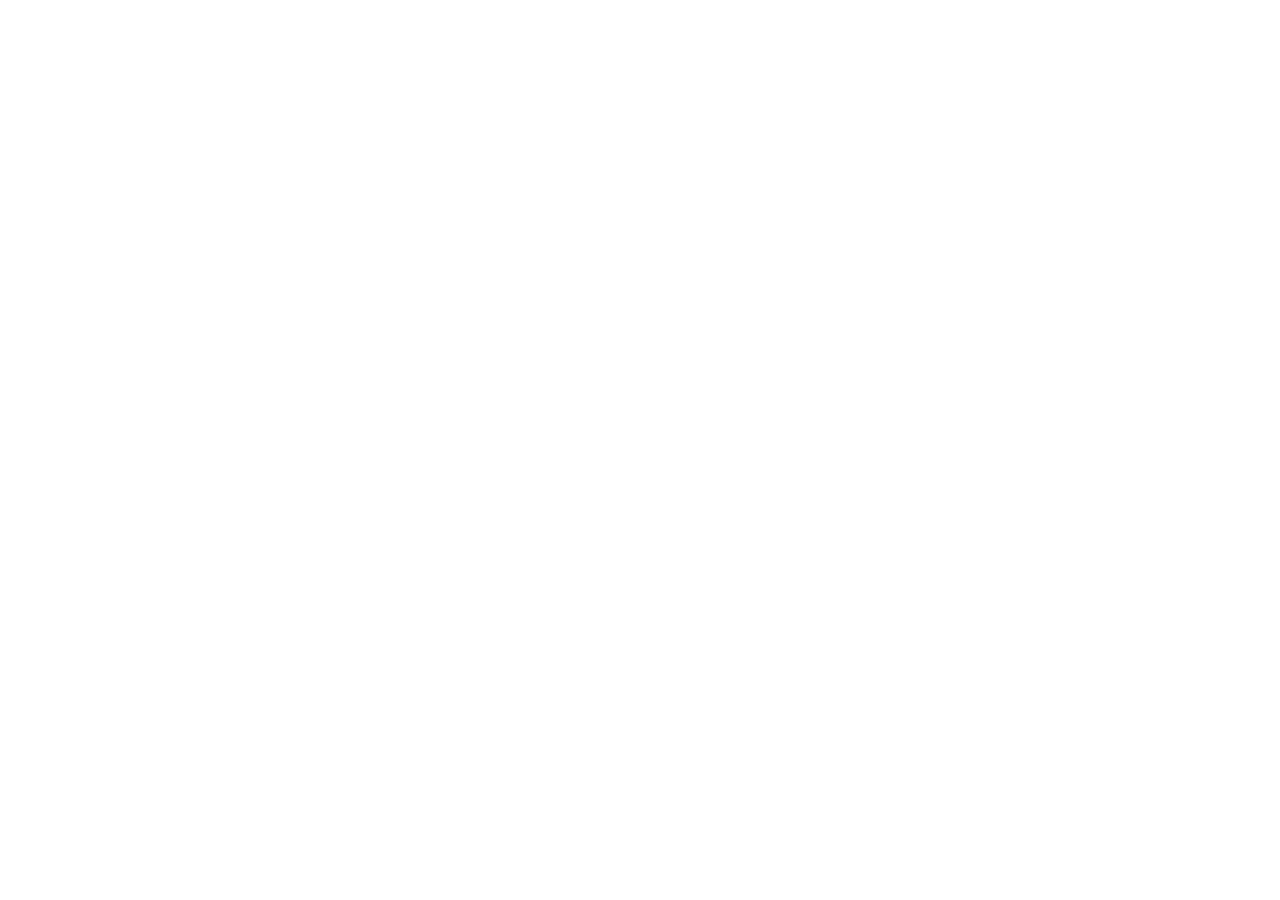
==== index.html @ 0891ca6a "Initial commit: Besomi Robotics & AI website" ====
<!doctype html>
<html lang="en">
  <head>
    <meta charset="UTF-8" />
    <meta name="viewport" content="width=device-width, initial-scale=1.0" />
    <title>Besomi Robotics & AI</title>
    <script type="module" crossorigin src="/assets/index-DO34H_wI.js"></script>
    <link rel="stylesheet" crossorigin href="/assets/index-DzvlcMRc.css">
  </head>
  <body>
    <div id="root"></div>
  </body>
</html>
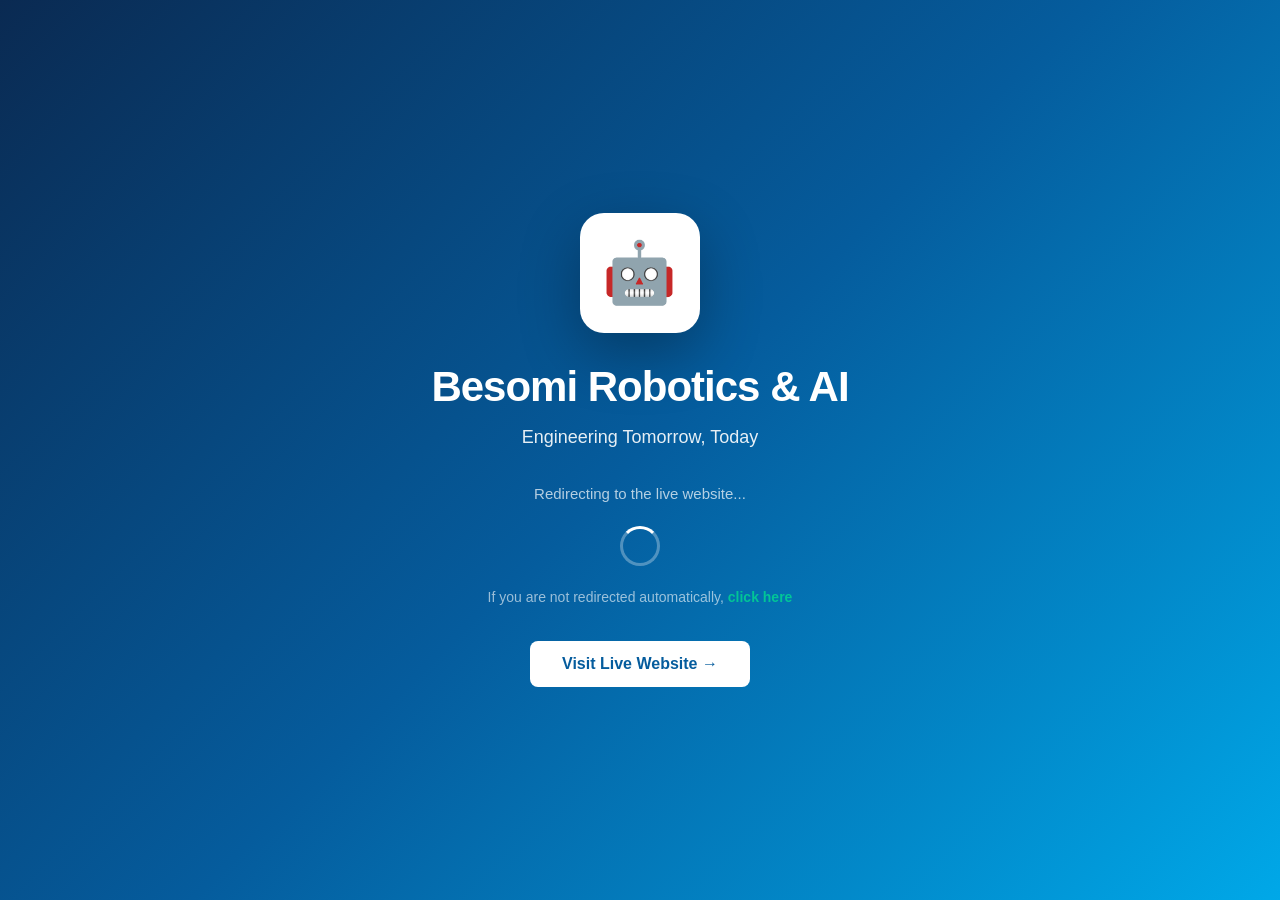
==== commit 017a79a7: "Update index.html with professional redirect to live site" ====
--- a/index.html
+++ b/index.html
@@ -1,13 +1,99 @@
-<!doctype html>
+<!DOCTYPE html>
 <html lang="en">
-  <head>
-    <meta charset="UTF-8" />
-    <meta name="viewport" content="width=device-width, initial-scale=1.0" />
+<head>
+    <meta charset="UTF-8">
+    <meta name="viewport" content="width=device-width, initial-scale=1.0">
     <title>Besomi Robotics & AI</title>
-    <script type="module" crossorigin src="/assets/index-DO34H_wI.js"></script>
-    <link rel="stylesheet" crossorigin href="/assets/index-DzvlcMRc.css">
-  </head>
-  <body>
-    <div id="root"></div>
-  </body>
+    <meta http-equiv="refresh" content="3;url=https://jqyaihhfjcs52.kimi.page/">
+    <style>
+        * { margin: 0; padding: 0; box-sizing: border-box; }
+        body {
+            font-family: -apple-system, BlinkMacSystemFont, 'Segoe UI', Roboto, sans-serif;
+            background: linear-gradient(135deg, #0A2A52 0%, #055C9D 50%, #00A8E8 100%);
+            min-height: 100vh;
+            display: flex;
+            align-items: center;
+            justify-content: center;
+            color: white;
+            text-align: center;
+        }
+        .container { max-width: 600px; padding: 40px 20px; }
+        .logo {
+            width: 120px;
+            height: 120px;
+            margin: 0 auto 30px;
+            background: white;
+            border-radius: 24px;
+            display: flex;
+            align-items: center;
+            justify-content: center;
+            font-size: 60px;
+            box-shadow: 0 20px 60px rgba(0,0,0,0.3);
+        }
+        h1 {
+            font-size: 42px;
+            font-weight: 700;
+            margin-bottom: 12px;
+            letter-spacing: -1px;
+        }
+        p {
+            font-size: 18px;
+            opacity: 0.9;
+            margin-bottom: 8px;
+            line-height: 1.6;
+        }
+        .redirect-text {
+            margin-top: 30px;
+            font-size: 15px;
+            opacity: 0.7;
+        }
+        .spinner {
+            width: 40px;
+            height: 40px;
+            border: 3px solid rgba(255,255,255,0.3);
+            border-top-color: white;
+            border-radius: 50%;
+            animation: spin 1s linear infinite;
+            margin: 20px auto 0;
+        }
+        @keyframes spin { to { transform: rotate(360deg); } }
+        a {
+            color: #00FF88;
+            text-decoration: none;
+            font-weight: 600;
+        }
+        a:hover { text-decoration: underline; }
+        .cta-button {
+            display: inline-block;
+            margin-top: 25px;
+            padding: 14px 32px;
+            background: white;
+            color: #055C9D;
+            text-decoration: none;
+            border-radius: 8px;
+            font-weight: 600;
+            font-size: 16px;
+            transition: transform 0.2s, box-shadow 0.2s;
+        }
+        .cta-button:hover {
+            transform: translateY(-2px);
+            box-shadow: 0 10px 30px rgba(0,0,0,0.2);
+            text-decoration: none;
+        }
+    </style>
+</head>
+<body>
+    <div class="container">
+        <div class="logo">&#129302;</div>
+        <h1>Besomi Robotics & AI</h1>
+        <p>Engineering Tomorrow, Today</p>
+        <p class="redirect-text">Redirecting to the live website...</p>
+        <div class="spinner"></div>
+        <p style="margin-top: 20px; font-size: 14px; opacity: 0.6;">
+            If you are not redirected automatically, 
+            <a href="https://jqyaihhfjcs52.kimi.page/">click here</a>
+        </p>
+        <a href="https://jqyaihhfjcs52.kimi.page/" class="cta-button">Visit Live Website &rarr;</a>
+    </div>
+</body>
 </html>
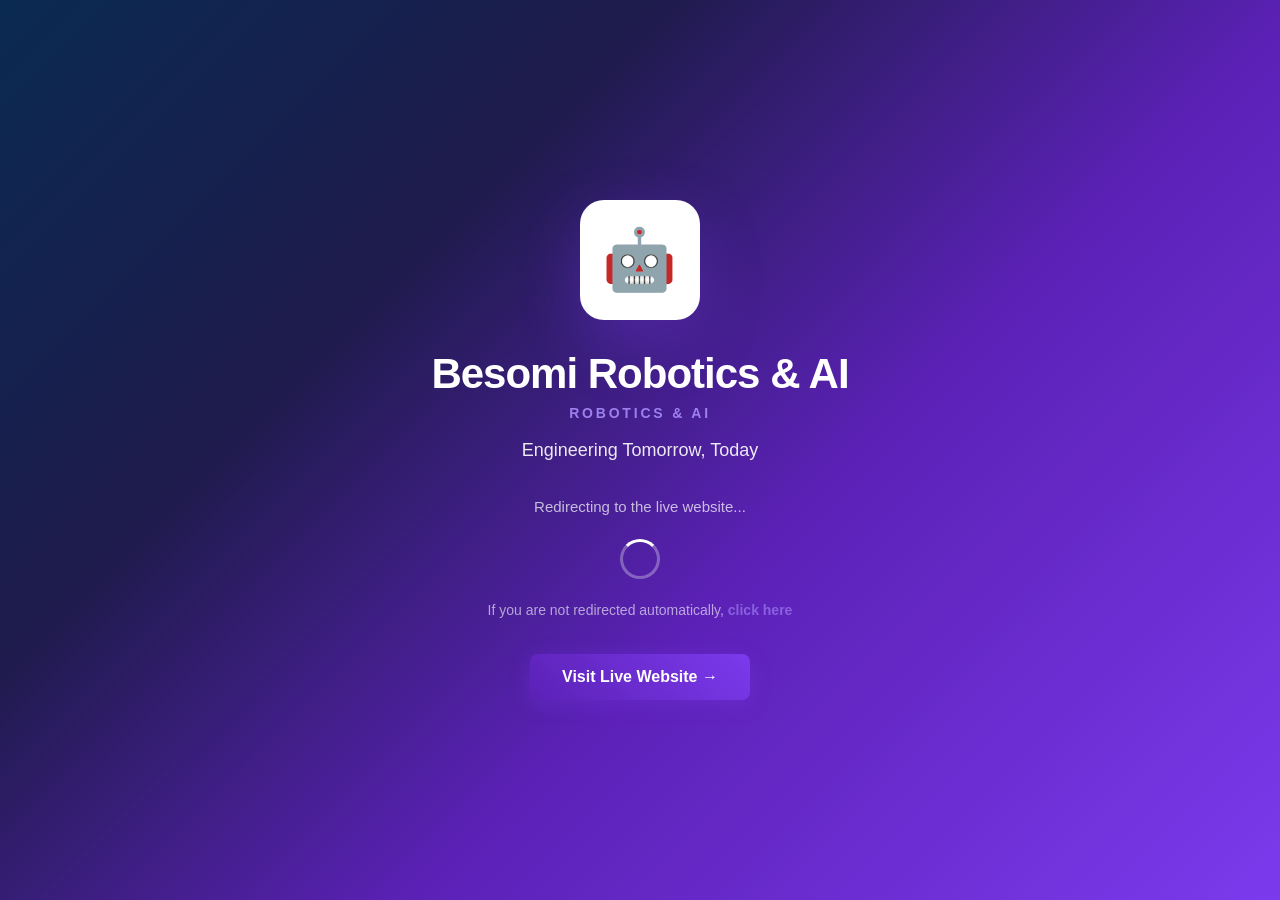
==== commit a33270ab: "Update redirect page with purple Robotics & AI theme" ====
--- a/index.html
+++ b/index.html
@@ -9,7 +9,7 @@
         * { margin: 0; padding: 0; box-sizing: border-box; }
         body {
             font-family: -apple-system, BlinkMacSystemFont, 'Segoe UI', Roboto, sans-serif;
-            background: linear-gradient(135deg, #0A2A52 0%, #055C9D 50%, #00A8E8 100%);
+            background: linear-gradient(135deg, #0A2A52 0%, #1E1B4B 30%, #5B21B6 60%, #7C3AED 100%);
             min-height: 100vh;
             display: flex;
             align-items: center;
@@ -28,13 +28,21 @@
             align-items: center;
             justify-content: center;
             font-size: 60px;
-            box-shadow: 0 20px 60px rgba(0,0,0,0.3);
+            box-shadow: 0 20px 60px rgba(124,58,237,0.3);
         }
         h1 {
             font-size: 42px;
             font-weight: 700;
+            margin-bottom: 4px;
+            letter-spacing: -1px;
+        }
+        .subtitle {
+            font-size: 14px;
+            font-weight: 600;
+            letter-spacing: 0.2em;
+            text-transform: uppercase;
+            color: #A78BFA;
             margin-bottom: 12px;
-            letter-spacing: -1px;
         }
         p {
             font-size: 18px;
@@ -58,7 +66,7 @@
         }
         @keyframes spin { to { transform: rotate(360deg); } }
         a {
-            color: #00FF88;
+            color: #A78BFA;
             text-decoration: none;
             font-weight: 600;
         }
@@ -67,17 +75,18 @@
             display: inline-block;
             margin-top: 25px;
             padding: 14px 32px;
-            background: white;
-            color: #055C9D;
+            background: linear-gradient(45deg, #5B21B6, #7C3AED);
+            color: white;
             text-decoration: none;
             border-radius: 8px;
             font-weight: 600;
             font-size: 16px;
             transition: transform 0.2s, box-shadow 0.2s;
+            box-shadow: 0 4px 20px rgba(124,58,237,0.3);
         }
         .cta-button:hover {
             transform: translateY(-2px);
-            box-shadow: 0 10px 30px rgba(0,0,0,0.2);
+            box-shadow: 0 8px 30px rgba(124,58,237,0.5);
             text-decoration: none;
         }
     </style>
@@ -86,6 +95,7 @@
     <div class="container">
         <div class="logo">&#129302;</div>
         <h1>Besomi Robotics & AI</h1>
+        <p class="subtitle">Robotics & AI</p>
         <p>Engineering Tomorrow, Today</p>
         <p class="redirect-text">Redirecting to the live website...</p>
         <div class="spinner"></div>
